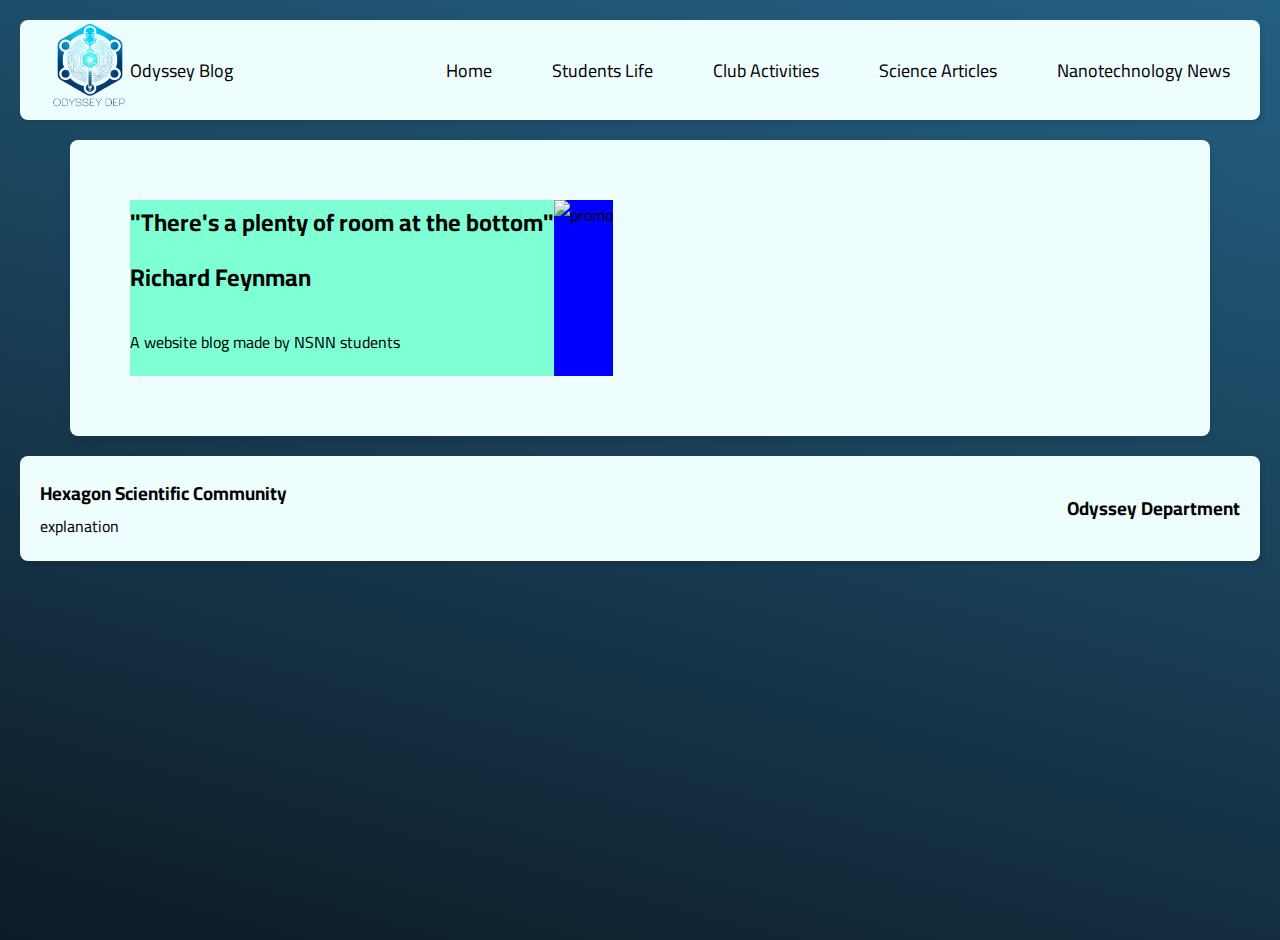
==== index.html @ 5170e586 "sk" ====
<!DOCTYPE html>
<html lang="en">
<head>
    <meta charset="UTF-8">
    <meta name="viewport" content="width=device-width, initial-scale=1.0">
    <title>Hexanews</title>
    <meta name="title" content="NSNN Blog Website">
    <meta description="A plog Website For the National Higher School Of Nanosciences and Nanotechnology Students">
    <link rel="stylesheet" href="css/styles.css">
    <link href="https://fonts.googleapis.com/css2?family=Cairo:wght@300;600&display=swap" rel="stylesheet">
    <link rel="shortcut icon" href="photos/Symbol.ico" type="image/x-icon">
    <link rel="stylesheet" href="https://cdnjs.cloudflare.com/ajax/libs/font-awesome/5.15.3/css/all.min.css">

</head>




<body>
    <script src="script/script.js"></script>
    <!--

        header
    -->
    <header class="header">
        <nav>
            <ul class="sidebar">
              <li onclick=hideSidebar()><a href="#"><svg xmlns="http://www.w3.org/2000/svg" height="26" viewBox="0 96 960 960" width="26"><path d="m249 849-42-42 231-231-231-231 42-42 231 231 231-231 42 42-231 231 231 231-42 42-231-231-231 231Z"/></svg></a></li>
              <li><a href="index.html" class="nav-link-1" >Home</a></li>
              <li><a href="life.html" class="nav-link-1" >Students Life</a></li>
              <li><a href="club.html" class="nav-link-1" >Club Activities</a></li>
              <li><a href="articles.html" class="nav-link-1" r>Scientific Articles</a></li>
              <li><a href="news.html" class="nav-link-1">Nanotechnology News</a></li>
            </ul>
            <ul>
              <li><a href="#">
                <img src="photos/Odyssey.png" alt="logo" width="80px" class="logo">
                Odyssey Blog
            </a></li>
              <li class="hideOnMobile"><a href="index.html">Home</a></li>
              <li class="hideOnMobile"><a href="life.html">Students Life</a></li>
              <li class="hideOnMobile"><a href="club.html">Club Activities</a></li>
              <li class="hideOnMobile"><a href="articles.html">Science Articles</a></li>
              <li class="hideOnMobile"><a href="news.html">Nanotechnology News</a></li>
              <li class="menu-button" onclick=showSidebar()><a href="#"><svg xmlns="http://www.w3.org/2000/svg" height="26" viewBox="0 96 960 960" width="26"><path d="M120 816v-60h720v60H120Zm0-210v-60h720v60H120Zm0-210v-60h720v60H120Z"/></svg></a></li>
            </ul>
          </nav>
        
    </header>
    

  

    <main class="main">
       <div class="child">
        <div class="texth">
            <h2>"There's a plenty of room at the bottom"</h2>
            <h2>Richard Feynman</h2>
            <h2 class="spacer"></h2>
            <p>A website blog made by NSNN students</p>
        </div>
        <div class="hero">
            <img src="/Users/sid/Desktop/blog/photos/banner-image-1.JPG" alt="promo" width="200px">
        </div>
       </div> 
    </main>
    <footer class="footer">
        <div class="container">
            <div class="footer-section left">
                <h3>Hexagon Scientific Community</h3>
                <p>explanation</p>
            </div>
            <div class="footer-section right">
<h3>Odyssey Department</h3>
            </div>
        </div>
    </footer>
</body>
</html>
---- css/styles.css ----
*{
    margin: 0;
    padding: 0;
  }
  html {
    scroll-behavior: smooth;
}
::-webkit-scrollbar {
    width: 5px;
}
::-webkit-scrollbar-track {
    background: #246083; 
}
::-webkit-scrollbar-thumb {
    background: #eefdfe;
    border-radius: 5px;
}

::-webkit-scrollbar-thumb:hover {
    background: #0D1B26;
}
  body{
    min-height: 100vh;
    animation: gradient 1s ease infinite;
    background: linear-gradient(15deg, #0D1B26, #246083);
    background-size: cover;
    justify-content: center;
            align-items: center;
    background-repeat: no-repeat;
    background-position: center;
    font-family: 'Cairo', sans-serif;
    margin: 20px;
  }

  @keyframes gradient {
    0% {
        background-position: 0% 50%;
    }
    25% {
        background-position: 50% 50%;
    }
    50% {
        background-position: 100% 50%;
    }
    75% {
        background-position: 50% 50%;
    }
    100% {
        background-position: 0% 50%;
    }
}
  nav{
    background-color: #eefdfe;
    box-shadow: 3px 3px 5px rgba(0, 0, 0, 0.1);
    border-radius: 8px;
  }
  nav ul{
    width: 100%;
    list-style: none;
    display: flex;
    justify-content: flex-end;
    align-items: center;
  }
  nav li{
    height: 100px;
  }
  nav a{
    height: 100%;
    padding: 0 30px;
    text-decoration: none;
    display: flex;
    align-items: center;
    color: black;
    font-size: large;
  }
 
  nav a:hover{
    background-color: #0D1B26;
    color: #eefdfe;
  }
  nav li:first-child{
    margin-right: auto;
  }
  .sidebar{
    position: fixed;
    top: 0; 
    right: 0;
    height: 100vh;
    width: 250px;
    background-color: rgba(255, 255, 255, 0.15);
    backdrop-filter: blur(12px);
    box-shadow: -10px 0 10px rgba(0, 0, 0, 0.1);
    list-style: none;
    display: none;
    flex-direction: column;
    align-items: flex-start;
    justify-content: flex-start;
  }
  .sidebar li{
    width: 100%;
  }
  .sidebar a{
    width: 100%;
  }
  .menu-button{
    display: none;
  }
  .main {
    padding: 20px;
    background-color: #eefdfe; 
    max-width: 2000px; /* Control the maximum width */
    box-shadow: 0 4px 8px rgba(0, 0, 0, 0.1); /* Add a subtle shadow */
    border-radius: 8px;
    display: flex;
    flex-direction:row;
    align-items: center;
    margin-top: 20px;
    margin-left: 50px;
    margin-right: 50px;
    margin-bottom: 20px;
    
}
.child {
  margin: 40px;
  display: flex;
  background-color: blue;

}
.texth {
background-color: aquamarine;
}
.main h2 {
    font-size: 24px;
    margin-bottom: 10px;
    color: 246083;
}
.main p {
    font-size: 16px;
    line-height: 1.6;
    margin-bottom: 20px;
    margin-top: 30px;
}




.footer {
  background-color: #eefdfe; /* Example background color */
  padding: 20px 0; /* Example padding */
  border-radius: 8px;
  box-shadow: 3px 3px 5px rgba(0, 0, 0, 0.1);
}


.container {
  display: flex;
  justify-content: space-between; /* Distribute space between the two sections */
  align-items: center; /* Align items vertically centered */
  max-width: 1200px; /* Maximum width of the container */
  margin: 0 auto; /* Center the container horizontally */
  padding: 0 20px; /* Example padding */
  color: #000;
}

.footer-section {
  flex: 1; /* Flexibly grow to take up available space */
}

.footer-section.left {
  text-align: left; /* Left align text */
}

.footer-section.right {
  text-align: right; /* Right align text */
}
  @media(max-width: 800px){
    .hideOnMobile{
      display: none;
    }
    .menu-button{
      display: block;
    }
  }
  @media(max-width: 400px){
    .sidebar{
      width: 100%;
    }
  }
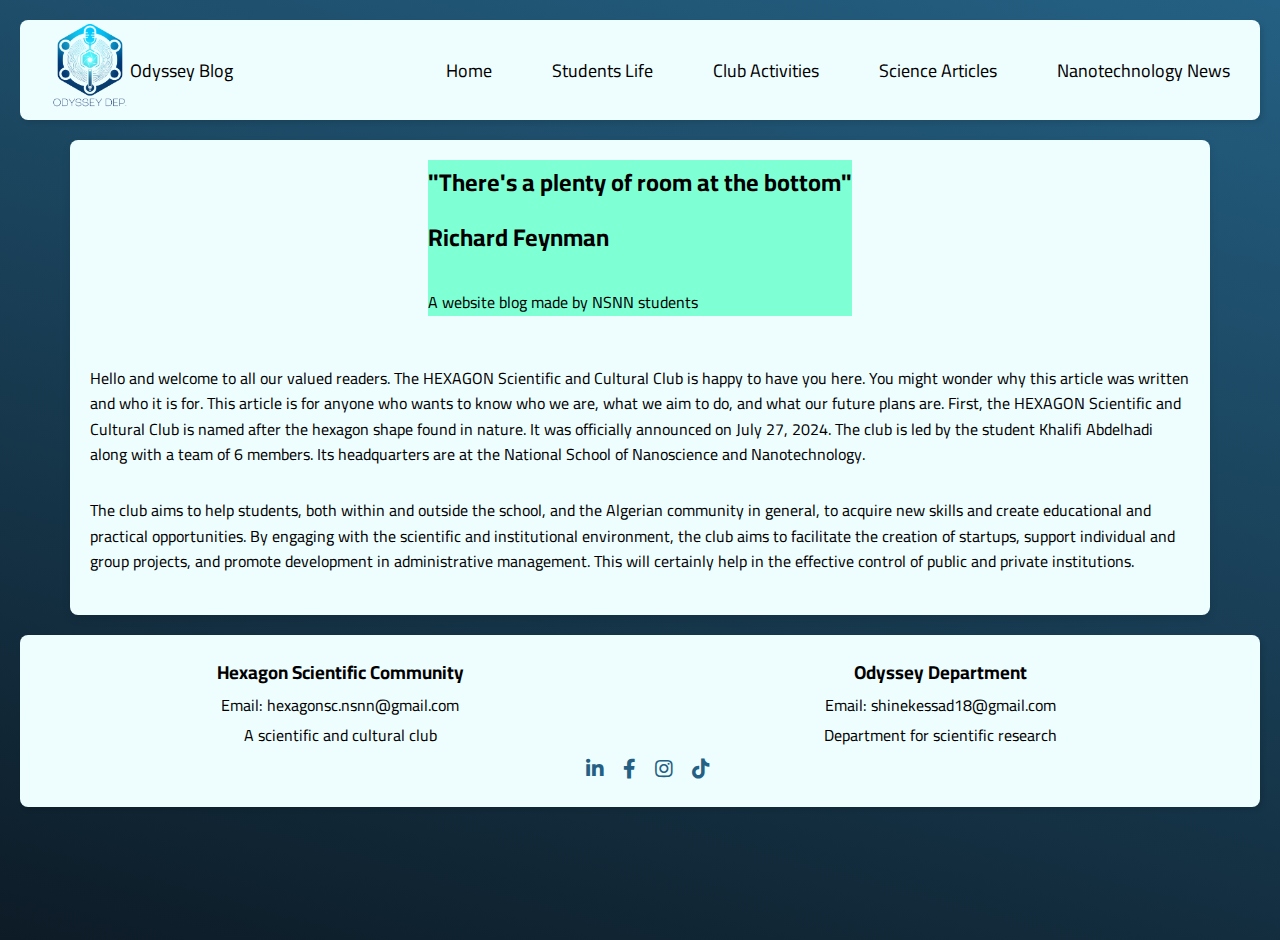
==== commit cb104cf7: "m" ====
--- a/index.html
+++ b/index.html
@@ -52,27 +52,62 @@
   
 
     <main class="main">
-       <div class="child">
+       <div class="droppage">
         <div class="texth">
             <h2>"There's a plenty of room at the bottom"</h2>
             <h2>Richard Feynman</h2>
             <h2 class="spacer"></h2>
             <p>A website blog made by NSNN students</p>
         </div>
-        <div class="hero">
-            <img src="/Users/sid/Desktop/blog/photos/banner-image-1.JPG" alt="promo" width="200px">
-        </div>
        </div> 
+       <div class="latestnews">
+          <div class="news">
+            <p>Hello and welcome to all our valued
+                readers. The HEXAGON Scientific
+                and Cultural Club is happy to have
+                you here. You might wonder why
+                this article was written and who it
+                is for. This article is for anyone who
+                wants to know who we are, what we aim to do, and what our future plans are.
+                First, the HEXAGON Scientific and Cultural Club is named after the hexagon
+                shape found in nature. It was officially announced on July 27, 2024. The club is
+                led by the student Khalifi Abdelhadi along with a team of 6 members. Its headquarters are at the National School of Nanoscience and Nanotechnology.</p>
+             <p>The club aims to help students, both within and outside the school, and the
+                Algerian community in general, to acquire new skills and create educational
+                and practical opportunities. By engaging with the scientific and institutional
+                environment, the club aims to facilitate the creation of startups, support
+                individual and group projects, and promote development in administrative
+                management. This will certainly help in the effective control of public and
+                private institutions.</p>
+            </div>
+       </div>
     </main>
     <footer class="footer">
         <div class="container">
             <div class="footer-section left">
                 <h3>Hexagon Scientific Community</h3>
-                <p>explanation</p>
+                <p>Email: hexagonsc.nsnn@gmail.com</p>
+                <p>A scientific and cultural club</p>
             </div>
             <div class="footer-section right">
-<h3>Odyssey Department</h3>
+            <h3>Odyssey Department</h3>
+            <p>Email: shinekessad18@gmail.com</p>
+            <p>Department for scientific research</p>
             </div>
+            
+        </div>
+        <div class="icons">
+            <a href="https://www.linkedin.com" target="_blank" class="social-icon">
+            <i class="fab fa-linkedin-in"></i></a>
+            <a href="https://www.facebook.com" target="_blank" class="social-icon">
+                <i class="fab fa-facebook-f"></i>
+            </a>
+            <a href="https://www.facebook.com" target="_blank" class="social-icon">
+                <i class="fab fa-instagram"></i>
+            </a>
+            <a href="https://www.facebook.com" target="_blank" class="social-icon">
+                <i class="fab fa-tiktok"></i>
+            </a>
         </div>
     </footer>
 </body>
--- a/css/styles.css
+++ b/css/styles.css
@@ -112,7 +112,7 @@
     box-shadow: 0 4px 8px rgba(0, 0, 0, 0.1); /* Add a subtle shadow */
     border-radius: 8px;
     display: flex;
-    flex-direction:row;
+    flex-direction: column;
     align-items: center;
     margin-top: 20px;
     margin-left: 50px;
@@ -120,10 +120,12 @@
     margin-bottom: 20px;
     
 }
-.child {
+.dropepage {
   margin: 40px;
   display: flex;
   background-color: blue;
+  display: flex;
+  flex-direction: column;
 
 }
 .texth {
@@ -142,7 +144,9 @@
 }
 
 
-
+/* 
+     FOOTER
+*/
 
 .footer {
   background-color: #eefdfe; /* Example background color */
@@ -166,12 +170,26 @@
   flex: 1; /* Flexibly grow to take up available space */
 }
 
-.footer-section.left {
-  text-align: left; /* Left align text */
-}
-
-.footer-section.right {
-  text-align: right; /* Right align text */
+.footer-section h3 {
+  text-align: center; /* Left align text */
+}
+
+.footer-section p {
+  text-align: center;
+  margin-right: 0px; /* Left align text */
+}
+.icons {
+text-align: center;
+}
+.social-icon {
+  margin-left: 15px; /* Spacing between icons */
+  color: #246083; /* Default icon color */
+  text-decoration: none; /* Remove underline from links */
+  font-size: 20px; /* Icon size */
+}
+
+.social-icon:hover {
+  color: #000; /* Change color on hover */
 }
   @media(max-width: 800px){
     .hideOnMobile{
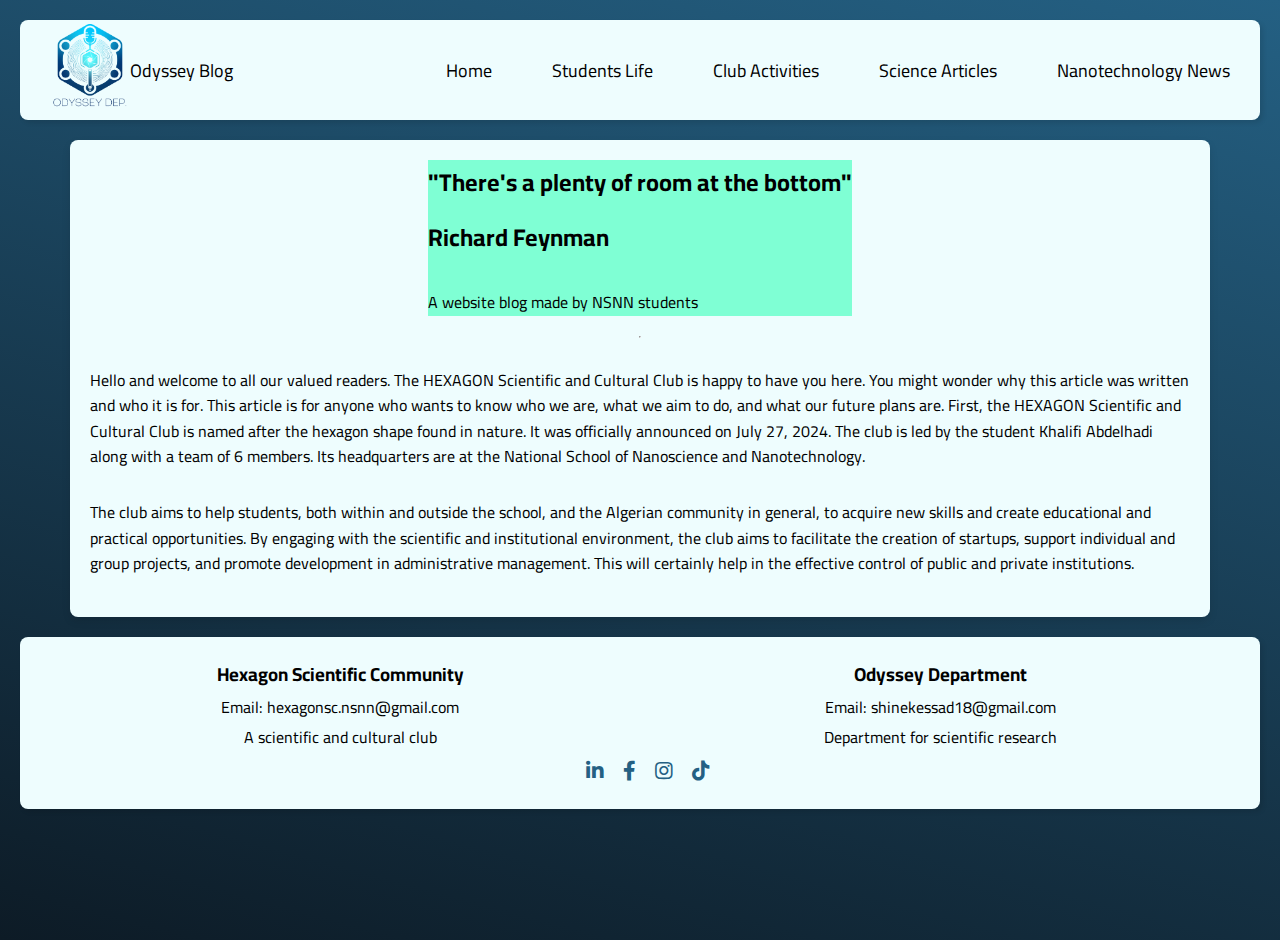
==== commit 2d30e0dd: "gti" ====
--- a/index.html
+++ b/index.html
@@ -33,7 +33,7 @@
               <li><a href="news.html" class="nav-link-1">Nanotechnology News</a></li>
             </ul>
             <ul>
-              <li><a href="#">
+              <li><a href="index.html">
                 <img src="photos/Odyssey.png" alt="logo" width="80px" class="logo">
                 Odyssey Blog
             </a></li>
@@ -60,6 +60,7 @@
             <p>A website blog made by NSNN students</p>
         </div>
        </div> 
+       <hr class="separator">
        <div class="latestnews">
           <div class="news">
             <p>Hello and welcome to all our valued
@@ -97,12 +98,12 @@
             
         </div>
         <div class="icons">
-            <a href="https://www.linkedin.com" target="_blank" class="social-icon">
+            <a href="https://www.linkedin.com/company/hexagon-scientific-community/" target="_blank" class="social-icon">
             <i class="fab fa-linkedin-in"></i></a>
-            <a href="https://www.facebook.com" target="_blank" class="social-icon">
+            <a href="https://www.facebook.com/profile.php?id=61562221498533" target="_blank" class="social-icon">
                 <i class="fab fa-facebook-f"></i>
             </a>
-            <a href="https://www.facebook.com" target="_blank" class="social-icon">
+            <a href="https://www.instagram.com/hexagonsc.nsnn/" target="_blank" class="social-icon">
                 <i class="fab fa-instagram"></i>
             </a>
             <a href="https://www.facebook.com" target="_blank" class="social-icon">
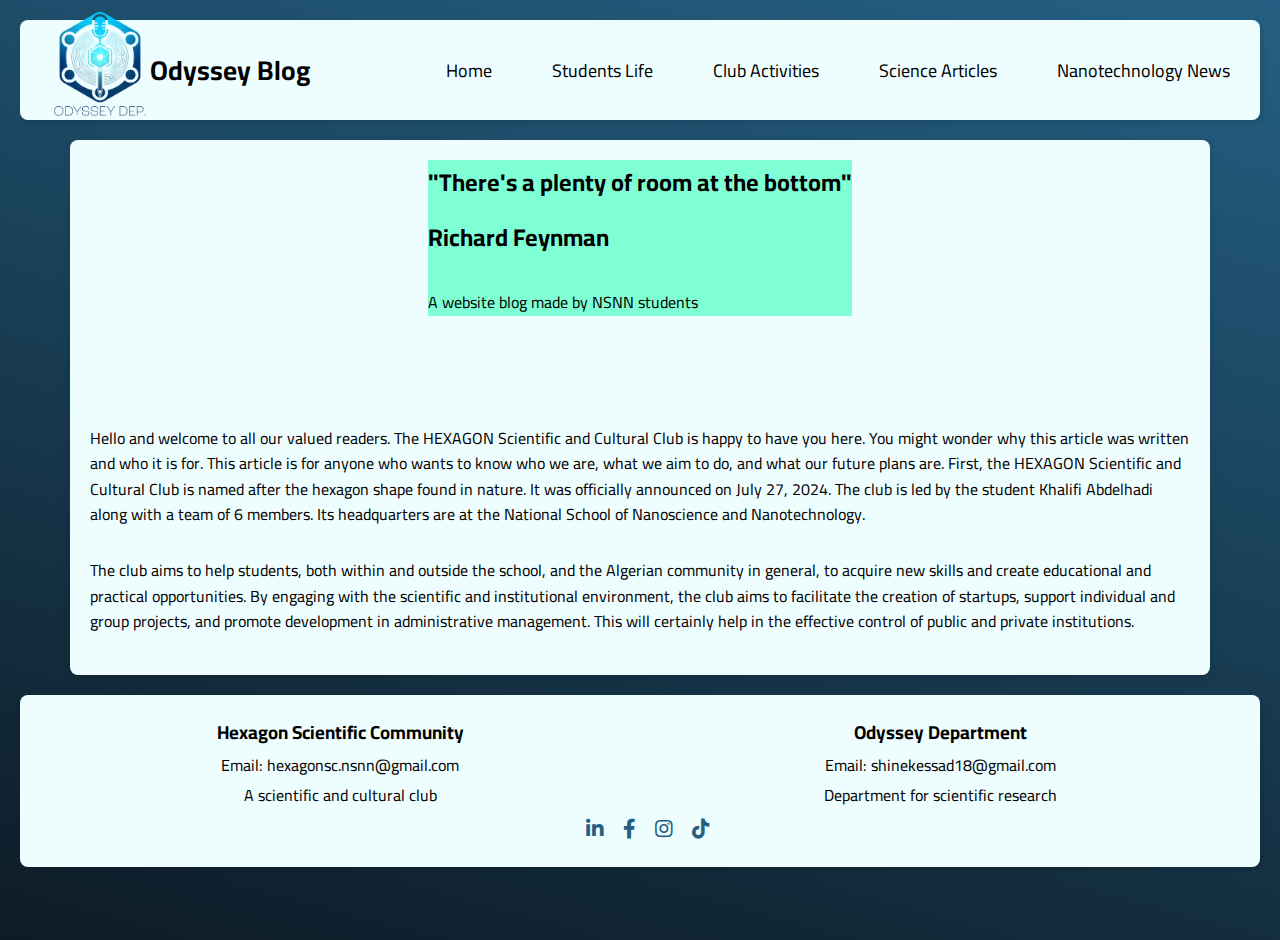
==== commit 2a8ec2d3: "Update index.html" ====
--- a/index.html
+++ b/index.html
@@ -34,8 +34,8 @@
             </ul>
             <ul>
               <li><a href="index.html">
-                <img src="photos/Odyssey.png" alt="logo" width="80px" class="logo">
-                Odyssey Blog
+                <img src="photos/Odyssey.png" alt="logo" width="100px" class="logo">
+                <h2>Odyssey Blog</h2>
             </a></li>
               <li class="hideOnMobile"><a href="index.html">Home</a></li>
               <li class="hideOnMobile"><a href="life.html">Students Life</a></li>
--- a/css/styles.css
+++ b/css/styles.css
@@ -72,6 +72,8 @@
     align-items: center;
     color: black;
     font-size: large;
+    border-radius: 1000px;
+    transition: background-color 0.3s ease;
   }
  
   nav a:hover{
@@ -120,6 +122,12 @@
     margin-bottom: 20px;
     
 }
+.separator {
+  border: none;
+    height: 20px;
+    background-color: #007bff; /* Color of the line */
+    margin: 20px 0;
+}
 .dropepage {
   margin: 40px;
   display: flex;
@@ -198,6 +206,16 @@
     .menu-button{
       display: block;
     }
+    .container {
+      display: flex;
+      flex-direction: column;
+    }
+    .main {
+      margin-top: 10px;
+    margin-left: 10px;
+    margin-right: 10px;
+    margin-bottom: 10px;
+    }
   }
   @media(max-width: 400px){
     .sidebar{
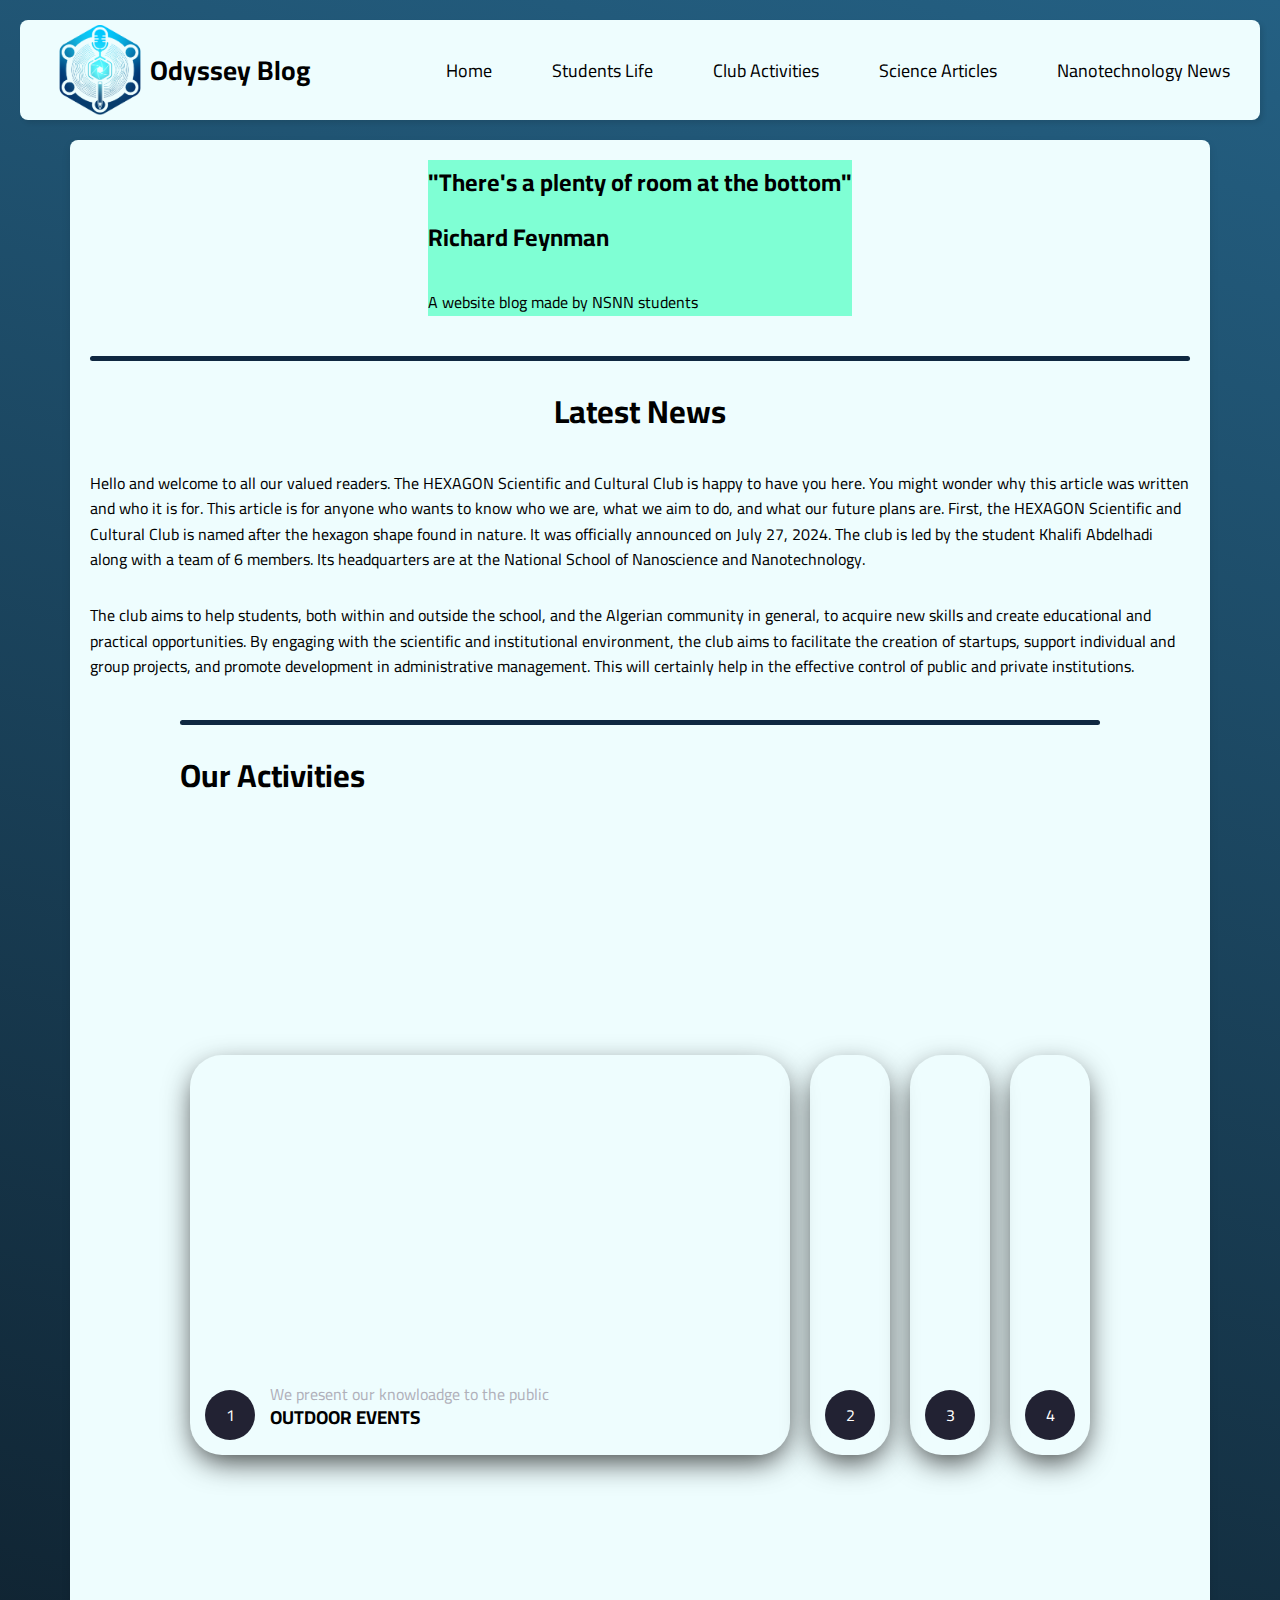
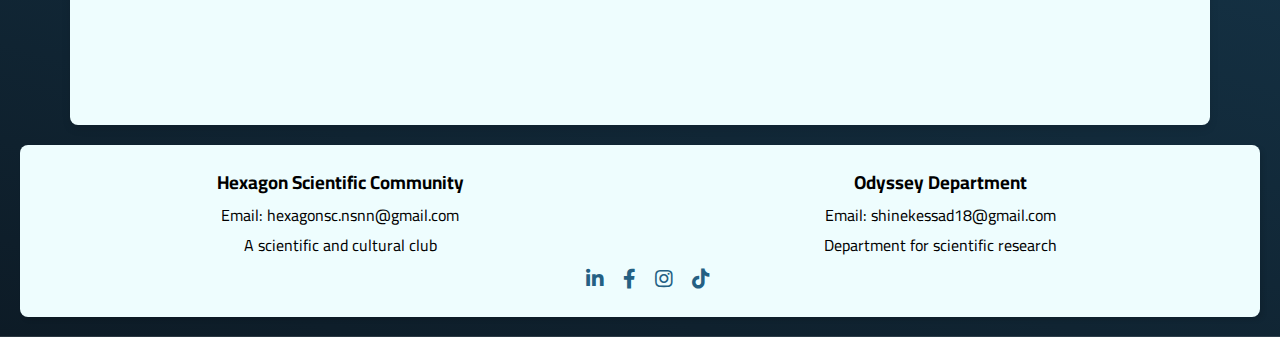
==== commit 101d0377: "b" ====
--- a/index.html
+++ b/index.html
@@ -60,9 +60,11 @@
             <p>A website blog made by NSNN students</p>
         </div>
        </div> 
-       <hr class="separator">
-       <div class="latestnews">
-          <div class="news">
+
+
+        <div class="news">
+            <hr class="separator">
+            <h1>Latest News</h1>
             <p>Hello and welcome to all our valued
                 readers. The HEXAGON Scientific
                 and Cultural Club is happy to have
@@ -80,7 +82,58 @@
                 individual and group projects, and promote development in administrative
                 management. This will certainly help in the effective control of public and
                 private institutions.</p>
+        </div>
+
+
+       <div class="activities">
+        <hr class="separator">
+        <h1>Our Activities</h1>
+        <div class="wrapper">
+            <div class="container1">
+                <input type="radio" name="slide" id="c1" checked>
+                <label for="c1" class="card">
+                    <div class="row">
+                        <div class="icon">1</div>
+                        <div class="description">
+                            <h3>Outdoor events</h3>
+                            <p>We present our knowloadge to the public</p>
+                        </div>
+                    </div>
+                </label>
+                <input type="radio" name="slide" id="c2" >
+                <label for="c2" class="card">
+                    <div class="row">
+                        <div class="icon">2</div>
+                        <div class="description">
+                            <h4>Writing Articles</h4>
+                            <p>Gets better every day -
+                             stay tuned</p>
+                        </div>
+                    </div>
+                </label>
+                <input type="radio" name="slide" id="c3" >
+                <label for="c3" class="card">
+                    <div class="row">
+                        <div class="icon">3</div>
+                        <div class="description">
+                            <h4>Workshops</h4>
+                            <p>Help people all over the world</p>
+                        </div>
+                    </div>
+                </label>
+                <input type="radio" name="slide" id="c4" >
+                <label for="c4" class="card">
+                    <div class="row">
+                        <div class="icon">4</div>
+                        <div class="description">
+                            <h4>Soft Skills</h4>
+                            <p>Space engineering becomes
+                             more and more advanced</p>
+                        </div>
+                    </div>
+                </label>
             </div>
+        </div>
        </div>
     </main>
     <footer class="footer">
--- a/css/styles.css
+++ b/css/styles.css
@@ -150,8 +150,115 @@
     margin-bottom: 20px;
     margin-top: 30px;
 }
-
-
+.separator {
+  border: none;
+  height: 5px;
+  background-color: #0f2841; /* Color of the line */
+  margin: 20px 0; /* Space around the line */
+  border-radius: 20px;
+}
+
+.news h1 {
+  text-align: center;
+
+}
+
+.wrapper {
+  width: 100%;
+  height: 100vh;
+  display: flex;
+  align-items: center;
+  justify-content: center;
+}
+
+.container1 {
+  height: 400px;
+  display: flex;
+  flex-wrap: nowrap;
+  justify-content: start;
+}
+
+.card {
+  width: 80px;
+  border-radius: .75rem;
+  background-size: cover;
+  cursor: pointer;
+  overflow: hidden;
+  border-radius: 2rem;
+  margin: 0 10px;
+  display: flex;
+  align-items: flex-end;
+  transition: .6s cubic-bezier(.28,-0.03,0,.99);
+  box-shadow: 0px 10px 30px -5px rgba(0,0,0,0.8);
+}
+
+.card > .row {
+  color: white;
+  display: flex;
+  flex-wrap: nowrap;
+}
+
+.card > .row > .icon {
+  background: #223;
+  color: white;
+  border-radius: 50%;
+  width: 50px;
+  display: flex;
+  justify-content: center;
+  align-items: center;
+  margin: 15px;
+}
+
+.card > .row > .description {
+  display: flex;
+  justify-content: center;
+  flex-direction: column;
+  overflow: hidden;
+  height: 80px;
+  width: 520px;
+  opacity: 0;
+  transform: translateY(30px);
+  transition-delay: .3s;
+  transition: all .3s ease;
+}
+
+.description p {
+  color: #b0b0ba;
+  padding-bottom: 50px;
+}
+
+.description h3 {
+  padding-top: 5px;
+  color: #000;
+  text-transform: uppercase;
+  position: absolute;
+}
+
+input {
+  display: none;
+}
+
+input:checked + label {
+  width: 600px;
+}
+
+input:checked + label .description {
+  opacity: 1 !important;
+  transform: translateY(0) !important;
+}
+
+.card[for="c1"] {
+  background-image: url('/Users/sid/Desktop/blog/photos/pole.jpg');
+}
+.card[for="c2"] {
+  background-image: url('./img2.jpeg');
+}
+.card[for="c3"] {
+  background-image: url('./img3.jpeg');
+}
+.card[for="c4"] {
+  background-image: url('./img4.jpeg');
+}
 /* 
      FOOTER
 */
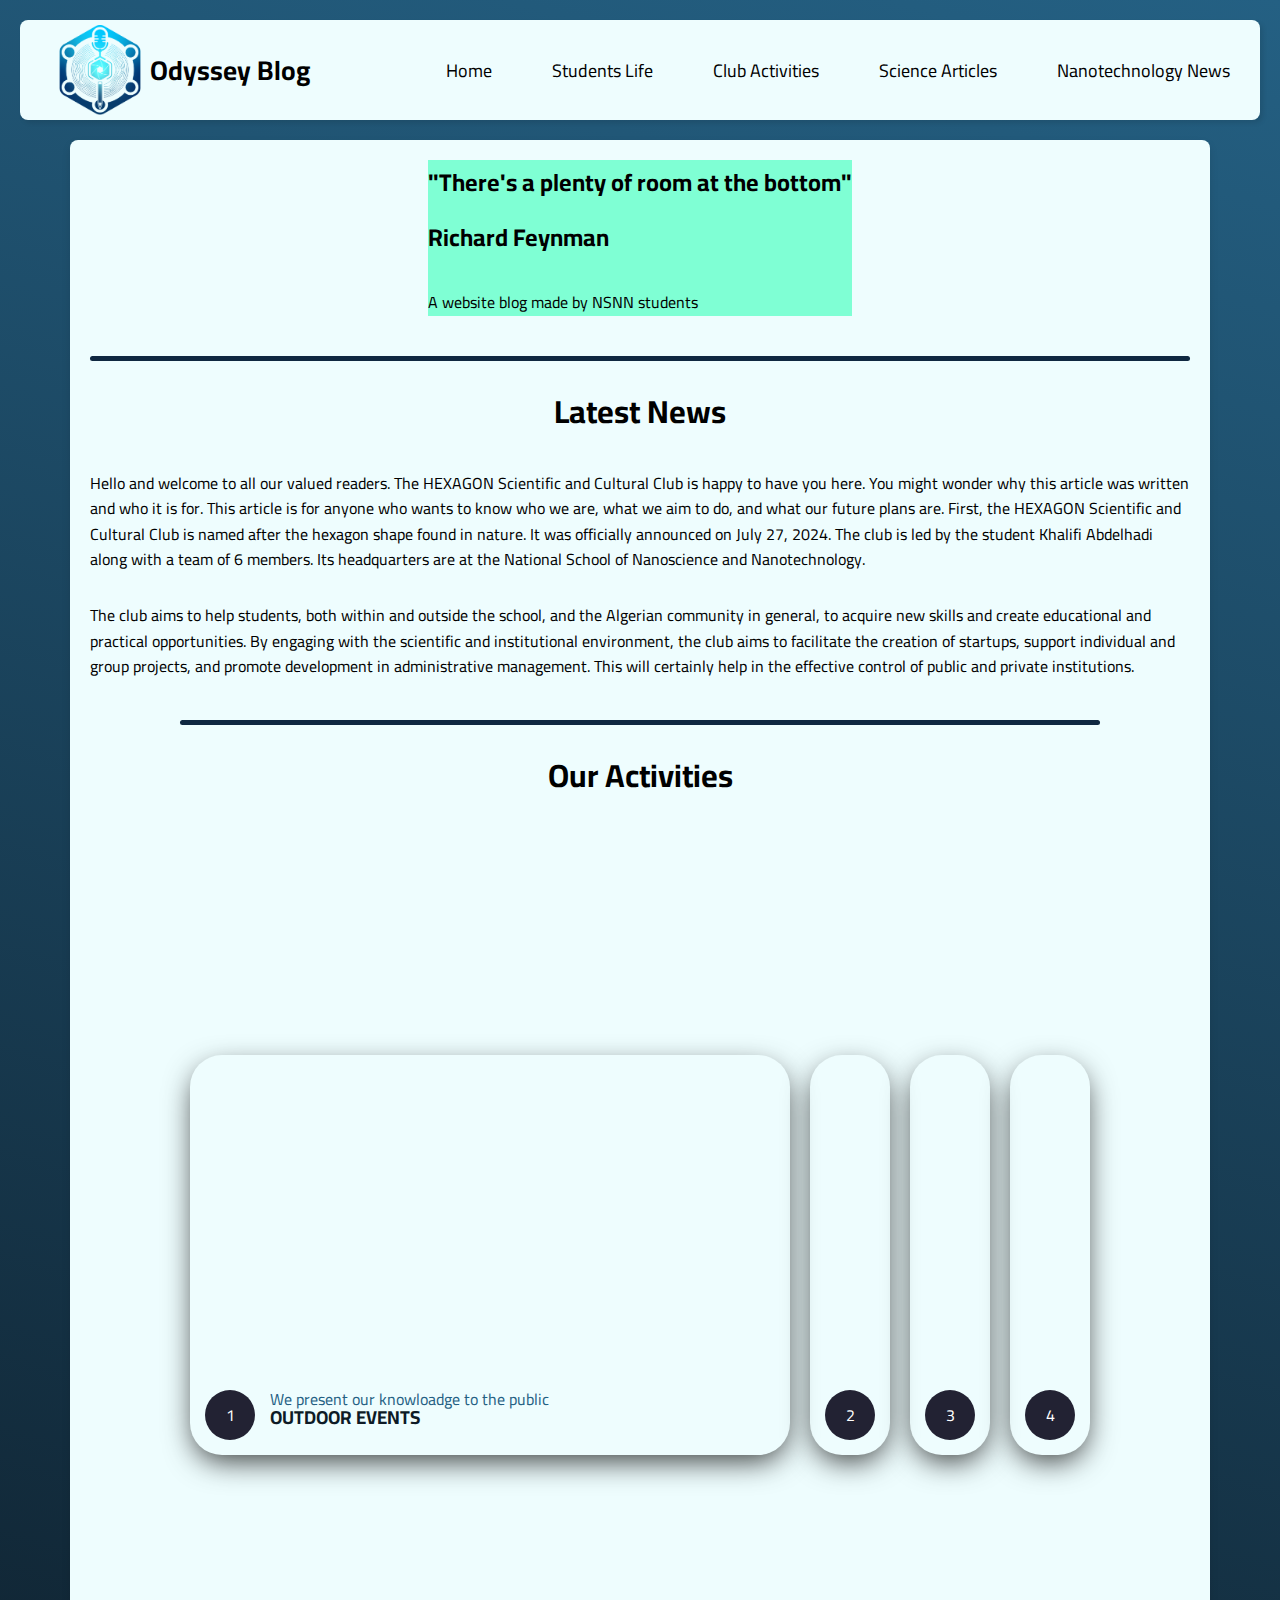
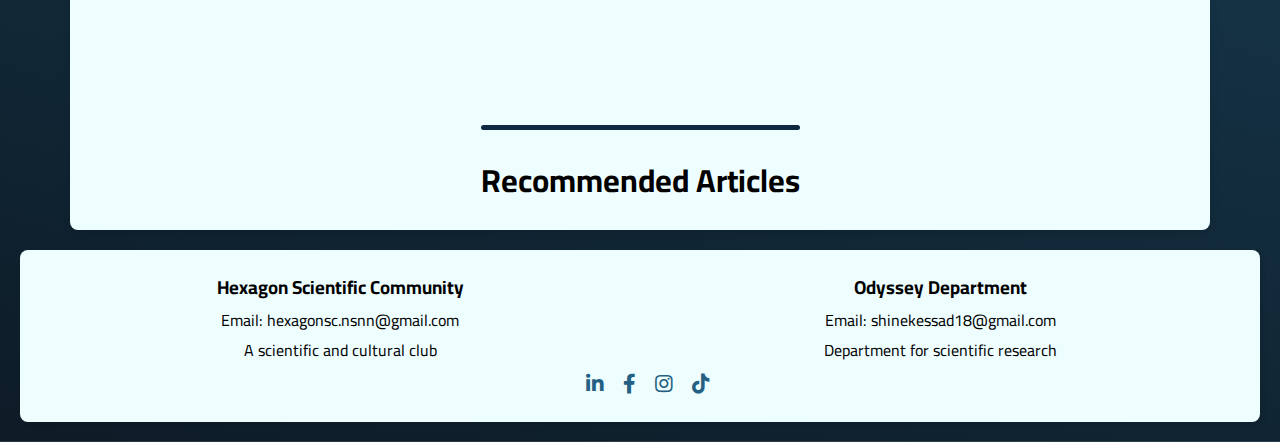
==== commit 6cd32325: "k" ====
--- a/index.html
+++ b/index.html
@@ -105,9 +105,8 @@
                     <div class="row">
                         <div class="icon">2</div>
                         <div class="description">
-                            <h4>Writing Articles</h4>
-                            <p>Gets better every day -
-                             stay tuned</p>
+                            <h3>Writing Articles</h3>
+                            <p>We organize research groups to feed our curiosity</p>
                         </div>
                     </div>
                 </label>
@@ -116,8 +115,8 @@
                     <div class="row">
                         <div class="icon">3</div>
                         <div class="description">
-                            <h4>Workshops</h4>
-                            <p>Help people all over the world</p>
+                            <h3>Workshops</h3>
+                            <p>Help Students learn skill</p>
                         </div>
                     </div>
                 </label>
@@ -126,14 +125,17 @@
                     <div class="row">
                         <div class="icon">4</div>
                         <div class="description">
-                            <h4>Soft Skills</h4>
-                            <p>Space engineering becomes
-                             more and more advanced</p>
+                            <h3>Soft Skills</h3>
+                            <p>I don't know</p>
                         </div>
                     </div>
                 </label>
             </div>
         </div>
+       </div>
+       <div class="recommended">
+        <hr class="separator">
+        <h1>Recommended Articles</h1>
        </div>
     </main>
     <footer class="footer">
--- a/css/styles.css
+++ b/css/styles.css
@@ -162,7 +162,9 @@
   text-align: center;
 
 }
-
+.activities h1{
+text-align: center;
+}
 .wrapper {
   width: 100%;
   height: 100vh;
@@ -223,13 +225,13 @@
 }
 
 .description p {
-  color: #b0b0ba;
-  padding-bottom: 50px;
+  color: #246083;
+  padding-bottom: 40px;
 }
 
 .description h3 {
   padding-top: 5px;
-  color: #000;
+  color: #0D1B26;
   text-transform: uppercase;
   position: absolute;
 }
@@ -306,7 +308,7 @@
 .social-icon:hover {
   color: #000; /* Change color on hover */
 }
-  @media(max-width: 800px){
+  @media(max-width: 900px){
     .hideOnMobile{
       display: none;
     }
@@ -322,10 +324,42 @@
     margin-left: 10px;
     margin-right: 10px;
     margin-bottom: 10px;
-    }
+   }
   }
   @media(max-width: 400px){
     .sidebar{
       width: 100%;
     }
+  }
+  @media (max-width: 1000px) {
+    .container1 {
+      flex-direction: column; /* Stack cards vertically on smaller screens */
+      height: auto; /* Adjust height */
+    }
+  
+    .card {
+      width: 90%; /* Adjust card width */
+      margin: 10px auto; /* Center cards with margin */
+    }
+  
+    input:checked + label {
+      width: 100%;
+      height: 400px;
+    }
+  
+    .card > .row > .description {
+      width: 100%; /* Full width for description */
+    }
+  
+    .description p {
+      padding-bottom: 50px;
+      margin-top: 20px;
+    }
+  
+    .description h3, .description h4 {
+      position: absolute;
+      margin-bottom: 20px; /* Adjust this value as needed */
+      padding-top: 10px;
+      text-transform: uppercase;
+    }
   }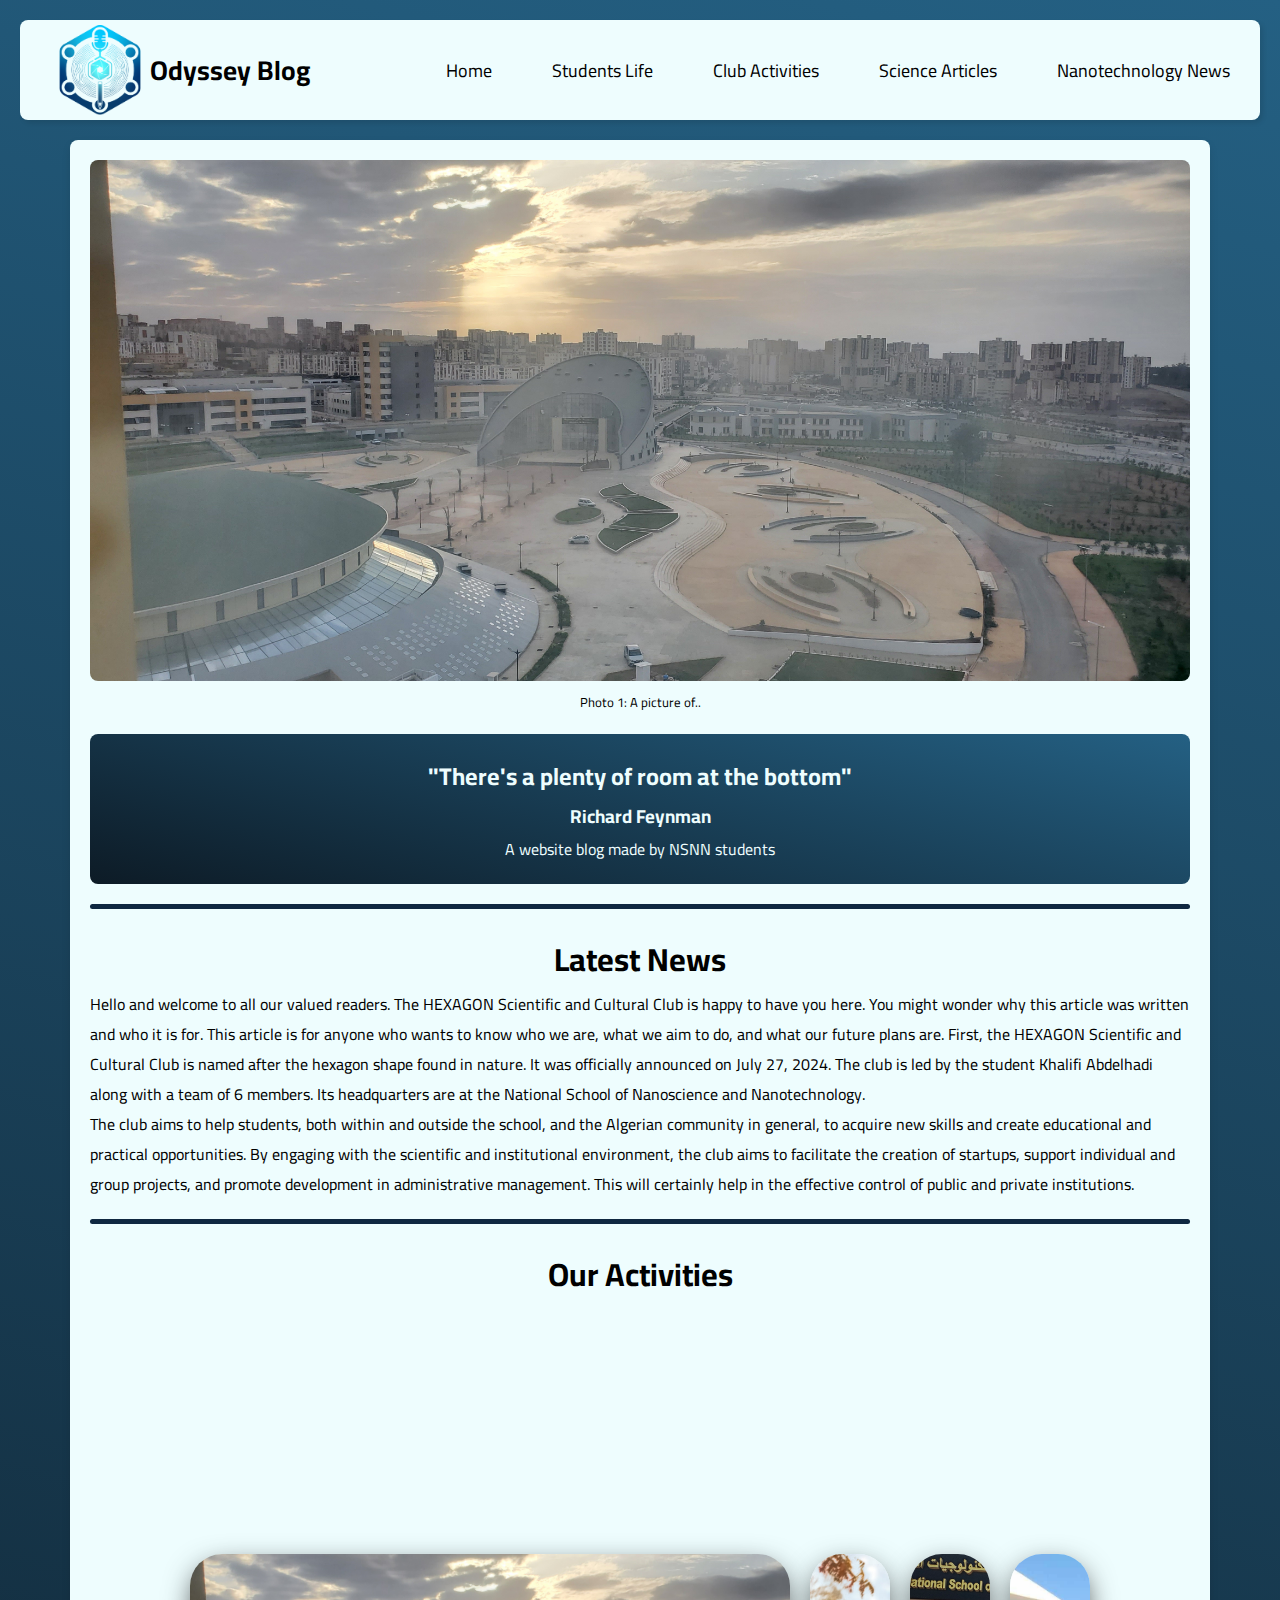
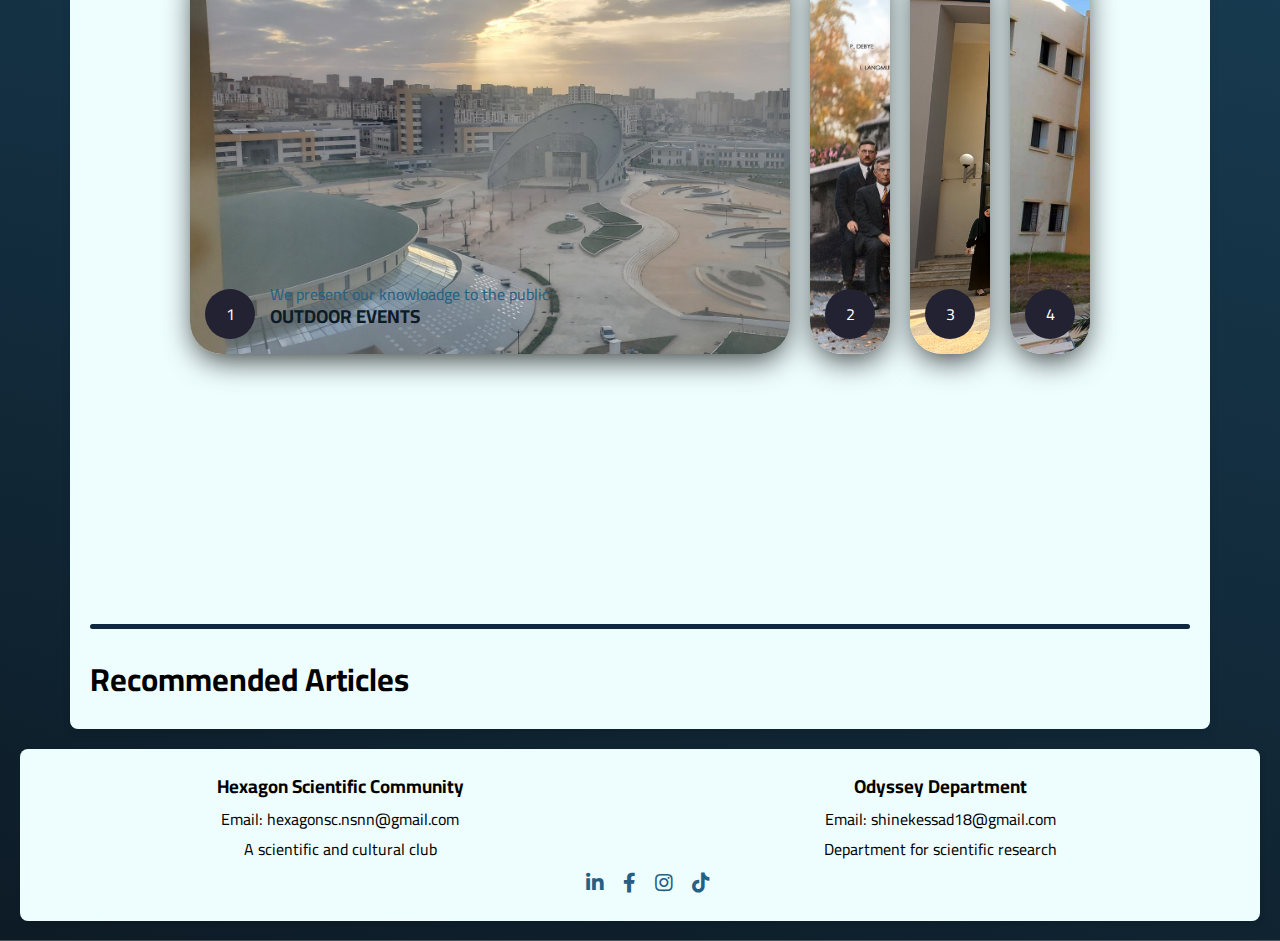
==== commit 403d7cea: "nn" ====
--- a/index.html
+++ b/index.html
@@ -22,8 +22,8 @@
 
         header
     -->
-    <header class="header">
-        <nav>
+    <header id="navbar" >
+        <nav class="sticky">
             <ul class="sidebar">
               <li onclick=hideSidebar()><a href="#"><svg xmlns="http://www.w3.org/2000/svg" height="26" viewBox="0 96 960 960" width="26"><path d="m249 849-42-42 231-231-231-231 42-42 231 231 231-231 42 42-231 231 231 231-42 42-231-231-231 231Z"/></svg></a></li>
               <li><a href="index.html" class="nav-link-1" >Home</a></li>
@@ -44,7 +44,7 @@
               <li class="hideOnMobile"><a href="news.html">Nanotechnology News</a></li>
               <li class="menu-button" onclick=showSidebar()><a href="#"><svg xmlns="http://www.w3.org/2000/svg" height="26" viewBox="0 96 960 960" width="26"><path d="M120 816v-60h720v60H120Zm0-210v-60h720v60H120Zm0-210v-60h720v60H120Z"/></svg></a></li>
             </ul>
-          </nav>
+        </nav>
         
     </header>
     
@@ -53,12 +53,16 @@
 
     <main class="main">
        <div class="droppage">
-        <div class="texth">
-            <h2>"There's a plenty of room at the bottom"</h2>
-            <h2>Richard Feynman</h2>
+          <div class="Img-drop">
+            <img src="photos/pole.jpg" alt="pole">
+            <p>Photo 1: A picture of..</p>
+          </div>
+          <div class="Text-drop">
+            <h2>  "There's a plenty of room at the bottom"  </h2>
+            <h3>Richard Feynman</h3>
             <h2 class="spacer"></h2>
-            <p>A website blog made by NSNN students</p>
-        </div>
+            <p>  A website blog made by NSNN students  </p>
+          </div>
        </div> 
 
 
@@ -125,7 +129,7 @@
                     <div class="row">
                         <div class="icon">4</div>
                         <div class="description">
-                            <h3>Soft Skills</h3>
+                            <h3>SoftSkills</h3>
                             <p>I don't know</p>
                         </div>
                     </div>
--- a/css/styles.css
+++ b/css/styles.css
@@ -25,7 +25,7 @@
     background: linear-gradient(15deg, #0D1B26, #246083);
     background-size: cover;
     justify-content: center;
-            align-items: center;
+    align-items: center;
     background-repeat: no-repeat;
     background-position: center;
     font-family: 'Cairo', sans-serif;
@@ -49,6 +49,7 @@
         background-position: 0% 50%;
     }
 }
+
   nav{
     background-color: #eefdfe;
     box-shadow: 3px 3px 5px rgba(0, 0, 0, 0.1);
@@ -83,6 +84,7 @@
   nav li:first-child{
     margin-right: auto;
   }
+  
   .sidebar{
     position: fixed;
     top: 0; 
@@ -107,61 +109,89 @@
   .menu-button{
     display: none;
   }
+
+
+
+  /*         Main
+  */
+
   .main {
     padding: 20px;
     background-color: #eefdfe; 
     max-width: 2000px; /* Control the maximum width */
     box-shadow: 0 4px 8px rgba(0, 0, 0, 0.1); /* Add a subtle shadow */
     border-radius: 8px;
-    display: flex;
-    flex-direction: column;
+    
     align-items: center;
     margin-top: 20px;
     margin-left: 50px;
     margin-right: 50px;
     margin-bottom: 20px;
-    
-}
-.separator {
-  border: none;
-    height: 20px;
-    background-color: #007bff; /* Color of the line */
-    margin: 20px 0;
-}
+}
+
+
+
+
 .dropepage {
   margin: 40px;
   display: flex;
   background-color: blue;
-  display: flex;
+  align-items: center;
   flex-direction: column;
-
-}
-.texth {
-background-color: aquamarine;
-}
-.main h2 {
-    font-size: 24px;
-    margin-bottom: 10px;
-    color: 246083;
-}
-.main p {
-    font-size: 16px;
-    line-height: 1.6;
-    margin-bottom: 20px;
-    margin-top: 30px;
-}
+  justify-content: space-between;
+  padding: 20px;
+  border-radius: 20px;
+}
+.Text-drop {
+  background: linear-gradient(15deg, #0D1B26, #246083);
+  color: #eefdfe;
+  padding: 20px; /* Add padding for better spacing */
+  text-align: center;
+  border-radius: 8px;
+}
+.Text-drop h3 {
+  margin: 0;/* Left align text */
+ 
+}
+
+.Img-drop img{
+  max-width: 100%; /* Make sure the image scales with the container */
+  height: auto;
+  border-radius: 8px;
+}
+.Img-drop p {
+  font-size: small;
+  margin-bottom: 20px;
+  text-align: center;
+}
+  
+
 .separator {
   border: none;
   height: 5px;
-  background-color: #0f2841; /* Color of the line */
-  margin: 20px 0; /* Space around the line */
+  background-color: #0f2841; 
+  margin: 20px 0; 
   border-radius: 20px;
 }
+
+
+/*    NEWS
+
+
+*/
+
 
 .news h1 {
   text-align: center;
 
 }
+
+
+/* Activities
+
+
+*/
+
 .activities h1{
 text-align: center;
 }
@@ -250,20 +280,23 @@
 }
 
 .card[for="c1"] {
-  background-image: url('/Users/sid/Desktop/blog/photos/pole.jpg');
+  background-image: url('pole.jpg');
 }
 .card[for="c2"] {
-  background-image: url('./img2.jpeg');
+  background-image: url('118210475_4310342845703881_3567624425236315629_n.jpg');
 }
 .card[for="c3"] {
-  background-image: url('./img3.jpeg');
+  background-image: url('banner-image-1.JPG');
 }
 .card[for="c4"] {
-  background-image: url('./img4.jpeg');
-}
+  background-image: url('school.jpeg');
+}
+
+
 /* 
      FOOTER
 */
+
 
 .footer {
   background-color: #eefdfe; /* Example background color */
@@ -288,7 +321,7 @@
 }
 
 .footer-section h3 {
-  text-align: center; /* Left align text */
+  text-align: center;/* Left align text */
 }
 
 .footer-section p {
